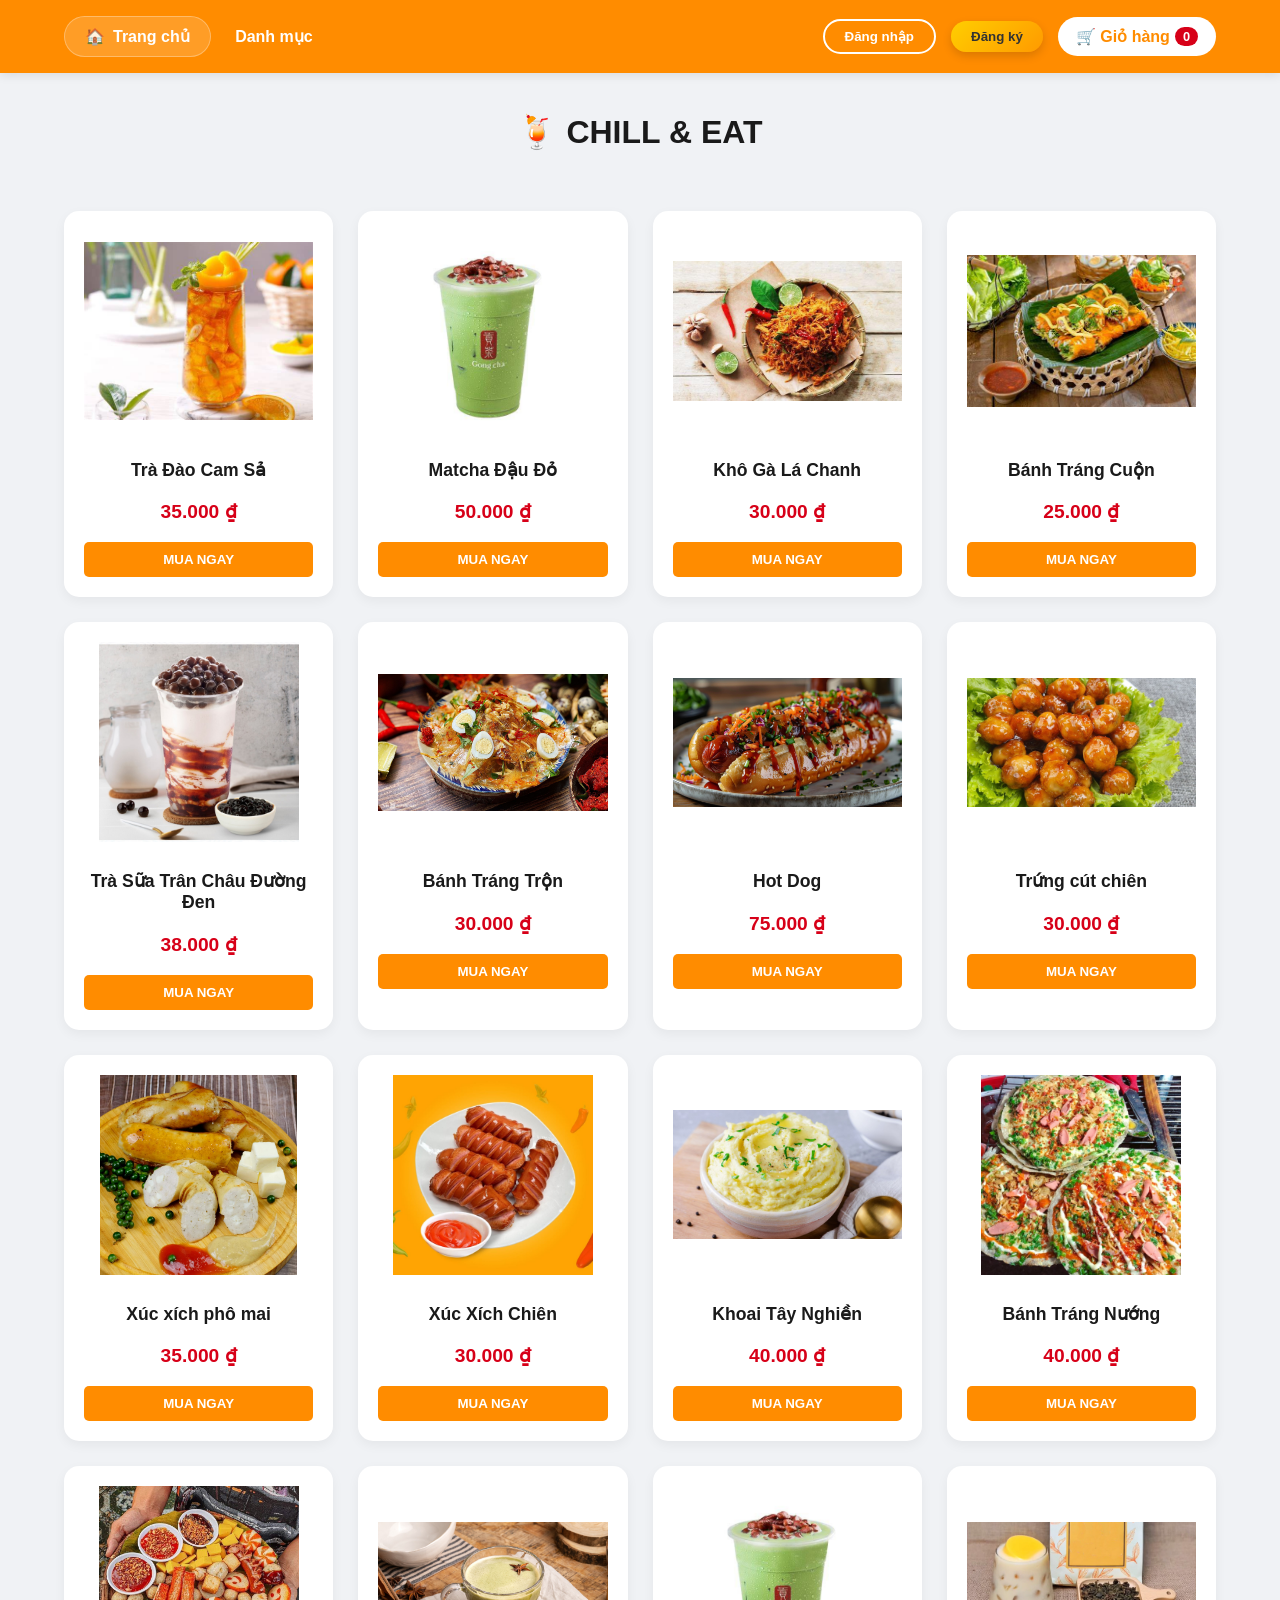
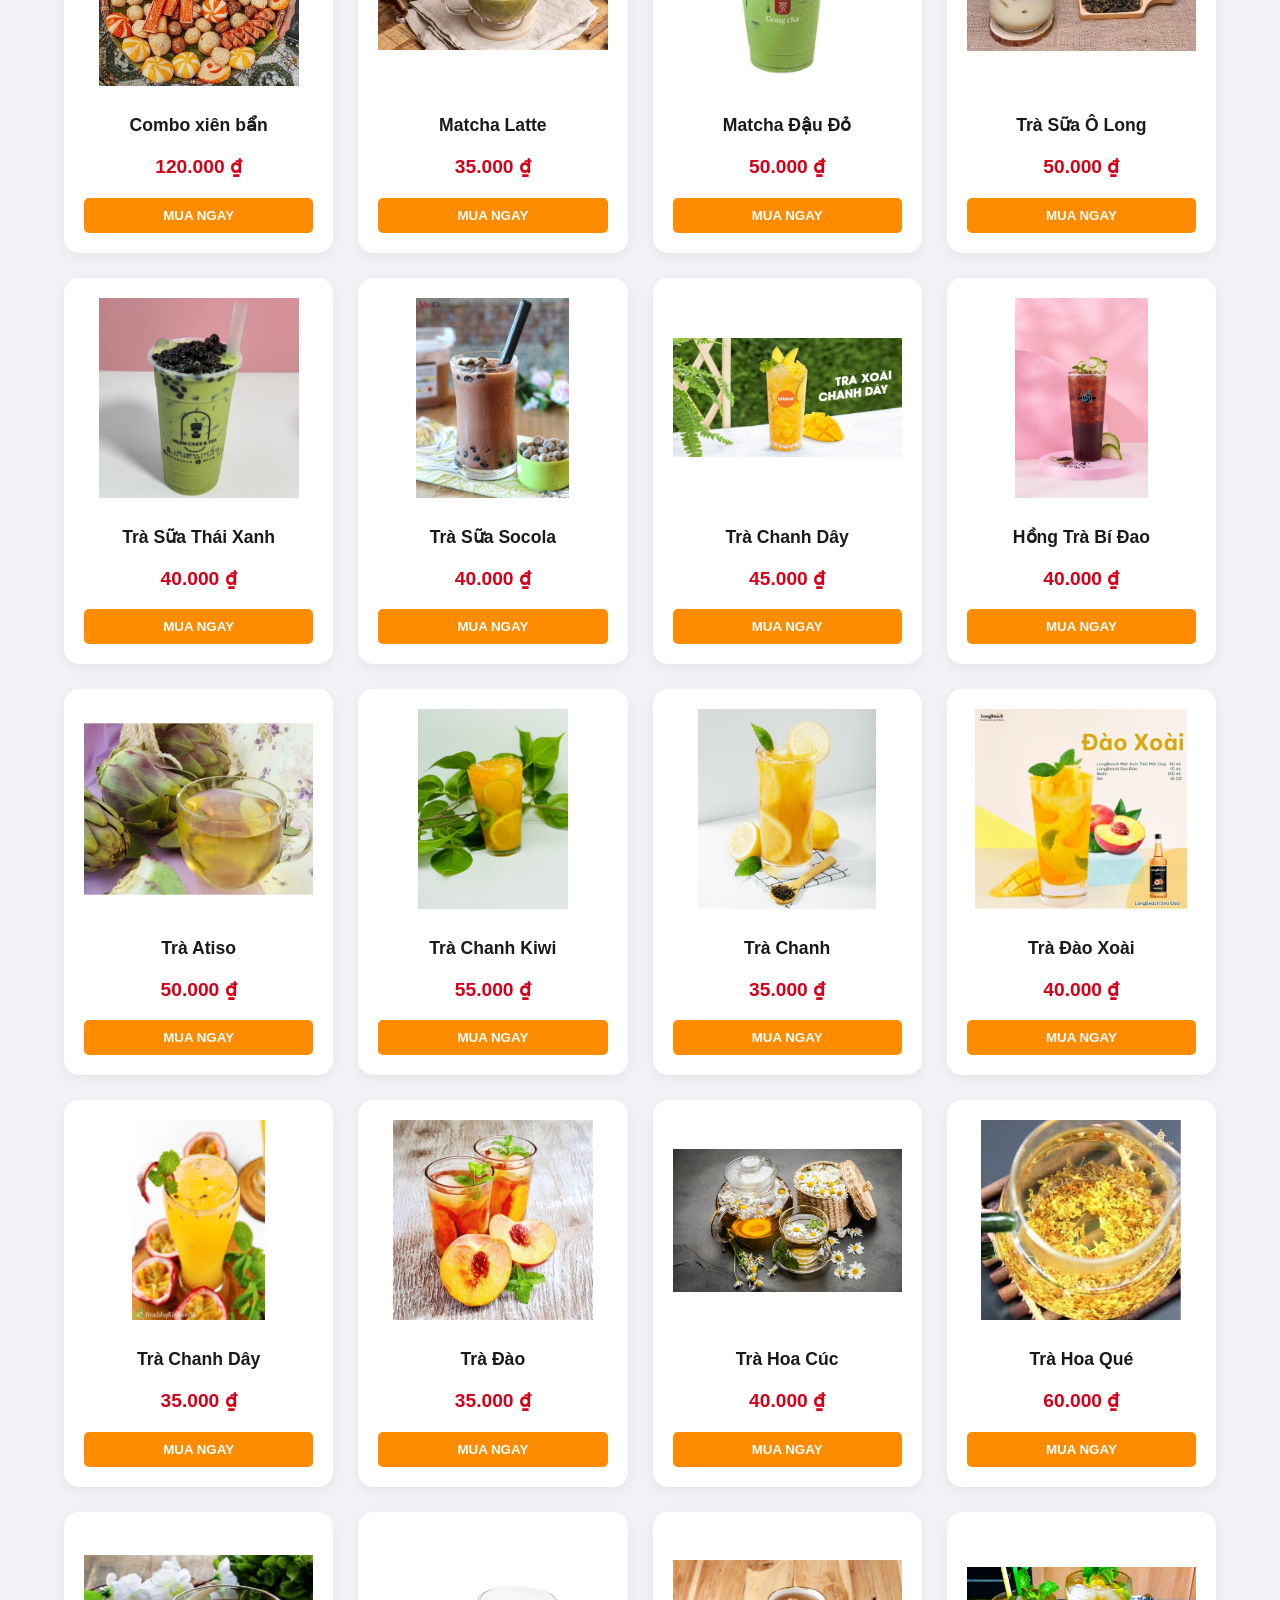
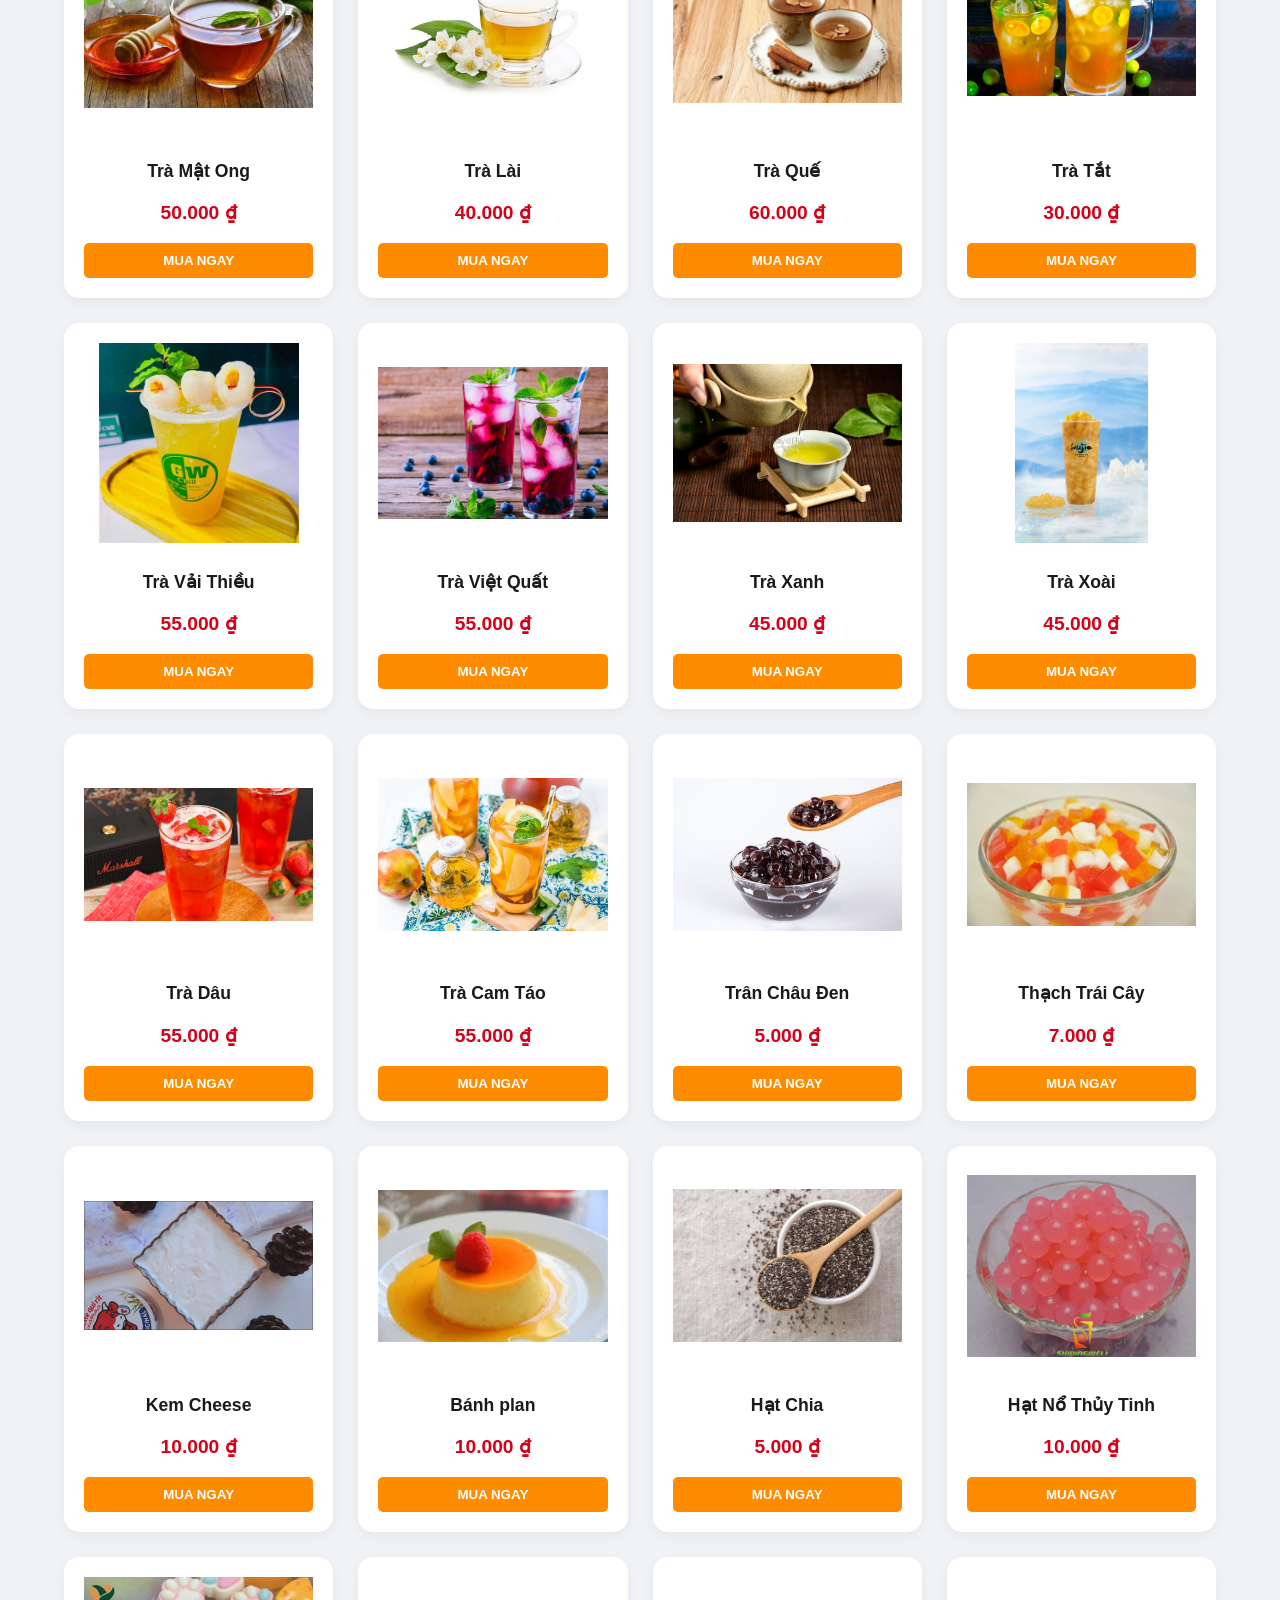
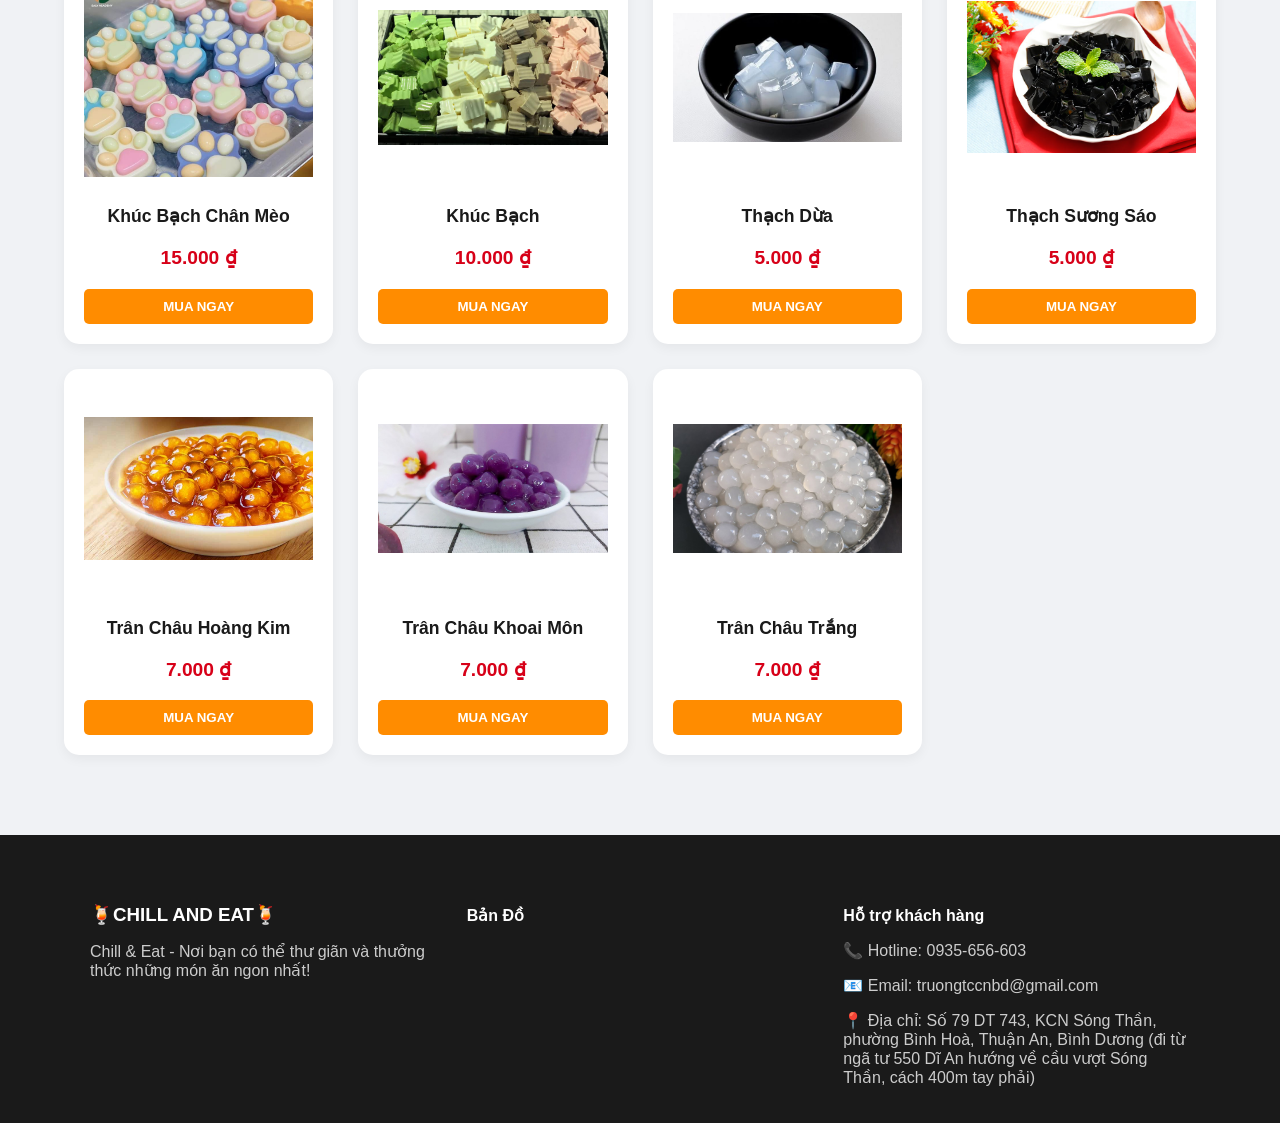
==== index.html @ e16ed82a "Add files via upload" ====
<!DOCTYPE html>
<!-- Khai báo đây là tài liệu HTML5 -->

<html lang="vi">
<!-- Thẻ gốc của trang web, lang="vi" cho biết ngôn ngữ là tiếng Việt -->

<head>
    <meta charset="UTF-8">
    <!-- Hỗ trợ tiếng Việt có dấu -->

    <meta name="viewport" content="width=device-width, initial-scale=1.0">
    <!-- Giúp web hiển thị chuẩn trên điện thoại, tablet -->

    <title>Chill & Eat</title>
    <!-- Tiêu đề hiển thị trên tab trình duyệt -->

    <link rel="stylesheet" href="style.css">
    <!-- Liên kết file CSS để tạo giao diện -->
     
</head>

<body>
<!-- Phần hiển thị nội dung trang -->

 <div class="nav-container">
 <!-- Khung chứa toàn bộ thanh điều hướng -->

    <div class="nav-left">
    <!-- Phần bên trái của thanh nav -->

    <a href="welcome.html" class="btn-home">🏠 <span>Trang chủ</span></a>
    <!-- Nút quay về trang chủ -->

    <div class="dropdown">
    <!-- Khối dropdown (menu thả xuống) -->

        <a class="dropbtn">Danh mục <i class="fas fa-caret-down"></i></a>
        <!-- Nút bấm dropdown -->

        <div class="dropdown-content">
        <!-- Nội dung xổ xuống -->

            <a href="index.html">Tất cả</a>
            <!-- Hiển thị tất cả sản phẩm -->

            <a href="index.html?brand=Trà">Trà</a>
            <!-- Lọc sản phẩm Trà -->

            <a href="index.html?brand=Trà sữa">Trà sữa</a>
            <!-- Lọc Trà sữa -->

            <a href="index.html?brand=Ăn vặt">Ăn vặt</a>
            <!-- Lọc OPPO -->

            <a href="index.html?brand=topping">topping</a>
            <!-- Lọc Xiaomi -->
        </div>
    </div>
</div>

    <div class="nav-right" id="auth-buttons">
    <!-- Phần bên phải nav: đăng nhập, đăng ký, giỏ hàng -->

        <button class="btn-auth login" onclick="openAuth('login')">
            Đăng nhập
        </button>
        <!-- Nút mở form đăng nhập -->

        <button class="btn-auth register" onclick="openAuth('register')">
            Đăng ký
        </button>
        <!-- Nút mở form đăng ký -->
        
        <a href="cart.html" class="btn-nav btn-cart">
            🛒 Giỏ hàng <span id="cart-count">0</span>
        </a>
        <!-- Link tới trang giỏ hàng + số lượng sản phẩm -->
    </div>
</div>

<div id="auth-modal" class="modal" style="display:none;">
<!-- Popup đăng nhập / đăng ký (ẩn ban đầu) -->

    <div class="modal-content">
    <!-- Nội dung của popup -->

        <span class="close"
        onclick="document.getElementById('auth-modal').style.display='none'">
        &times;
        </span>
        <!-- Nút đóng popup -->

        <div id="login-form">
        <!-- Form đăng nhập -->

            <h2>Đăng nhập</h2>
            <!-- Tiêu đề -->

            <input type="email" id="login-email" placeholder="Email" autocomplete="off">
            <!-- Ô nhập email -->

            <input type="password" id="login-pass" placeholder="Mật khẩu" autocomplete="new-password">
            <!-- Ô nhập mật khẩu -->

            <button onclick="handleLogin()" class="btn-primary w-100">
                ĐĂNG NHẬP
            </button>
            <!-- Nút xử lý đăng nhập -->
        </div>

        <div id="register-form" style="display:none;">
        <!-- Form đăng ký (ẩn mặc định) -->

            <h2>Đăng ký</h2>

            <input type="text" id="reg-name" placeholder="Họ tên" autocomplete="off">
            <!-- Ô nhập họ tên -->

            <input type="email" id="reg-email" placeholder="Email" autocomplete="off">
            <!-- Ô nhập email -->

            <input type="password" id="reg-pass" placeholder="Mật khẩu" autocomplete="new-password">
            <!-- Ô nhập mật khẩu -->

            <button onclick="handleRegister()" class="btn-primary w-100">
                ĐĂNG KÝ
            </button>
            <!-- Nút xử lý đăng ký -->
        </div>
    </div>
</div>

<h1>🍹 Chill & Eat</h1>
<!-- Tiêu đề chính của trang -->

<div class="flower-container" id="cacLoaiHoa"></div>
<!-- Nơi JS render danh sách sản phẩm điện thoại -->

<script src="data.js"></script>
<!-- File dữ liệu sản phẩm -->

<script src="render.js"></script>
<!-- File hiển thị sản phẩm ra HTML -->

<script src="cart.js"></script>
<!-- File xử lý giỏ hàng -->

<script src="main.js"></script>
<!-- File xử lý logic chính (đăng nhập, lọc, v.v.) -->

<footer class="footer">
<!-- Phần chân trang -->

    <div class="footer-container">
    <!-- Khung footer -->

        <div class="footer-section">
            <h3>🍹CHILL AND EAT🍹</h3>
            <p>Chill & Eat - Nơi bạn có thể thư giãn và thưởng thức những món ăn ngon nhất!</p>
            <!-- Giới thiệu cửa hàng -->
        </div>

        <div class="footer-section">
            <h4>Bản Đồ</h4>
            <!-- Tiêu đề bản đồ -->

            <iframe src="https://www.google.com/maps/embed?pb=!1m18!1m12!1m3!1d3917.831332635167!2d106.73750307481988!3d10.900419889255978!2m3!1f0!2f0!3f0!3m2!1i1024!2i768!4f13.1!3m3!1m2!1s0x3174d83c1116183d%3A0xfa754495eeb43247!2zVHLGsOG7nW5nIFRydW5nIEPhuqVwIEPDtG5nIE5naGnhu4dwIELDrG5oIETGsMahbmc!5e0!3m2!1svi!2s!4v1769156833576!5m2!1svi!2s" width="600" height="450" style="border:0;" allowfullscreen="" loading="lazy" referrerpolicy="no-referrer-when-downgrade">
            </iframe>
            <!-- Nhúng Google Maps -->
        </div>

        <div class="footer-section">
            <h4>Hỗ trợ khách hàng</h4>
            <!-- Thông tin liên hệ -->

            <p>📞 Hotline: 0935-656-603</p>
            <p>📧 Email: truongtccnbd@gmail.com</p>
            <p>📍 Địa chỉ: Số 79 DT 743, KCN Sóng Thần, phường Bình Hoà, Thuận An, Bình Dương (đi từ ngã tư 550 Dĩ An hướng về cầu vượt Sóng Thần, cách 400m tay phải)</p>
        </div>
    </div>
</footer>

</body>
</html>
---- style.css ----
/* --- 1. CẤU HÌNH CHUNG --- */
/* :root dùng để khai báo biến CSS toàn cục (CSS Variables) */
:root {
    --primary-color: #ff8c00;      /* Màu chính (xanh dương) dùng cho header, nút */
    --secondary-color: #ff9a00;    /* Màu phụ (cam) dùng cho hiệu ứng, gradient */
    --danger-color: #d70018;       /* Màu cảnh báo / giá tiền (đỏ) */
    --dark-bg: #1a1a1a;            /* Màu nền tối */
    --light-bg: #f0f2f5;           /* Màu nền sáng cho toàn trang */
    --text-color: #1a1a1a;         /* Màu chữ mặc định */
}

/* Áp dụng chung cho thẻ body và html */
body, html {
    margin: 0;                     /* Xóa margin mặc định của trình duyệt */
    padding: 0;                    /* Xóa padding mặc định */
    font-family: 'Segoe UI', Tahoma, Geneva, Verdana, sans-serif; /* Font chữ */
    background-color: var(--light-bg); /* Nền trang lấy từ biến */
    color: var(--text-color);      /* Màu chữ lấy từ biến */
    overflow-x: hidden;            /* Ẩn thanh cuộn ngang */
}

/* --- 2. THANH ĐIỀU HƯỚNG (HEADER) --- */
.nav-container {
    background-color: var(--primary-color); /* Nền header */
    padding: 12px 5%;              /* Trên-dưới 12px, trái-phải 5% */
    display: flex;                 /* Dùng Flexbox */
    justify-content: space-between;/* Đẩy trái - phải */
    align-items: center;           /* Căn giữa theo chiều dọc */
    position: sticky;              /* Header dính khi cuộn */
    top: 0;                        /* Dính từ mép trên */
    z-index: 1000;                 /* Nổi lên trên các phần khác */
    box-shadow: 0 2px 10px rgba(0,0,0,0.1); /* Đổ bóng */
}

/* Link bên trái của navbar */
.nav-left .btn-nav {
    color: white;                  /* Màu chữ trắng */
    text-decoration: none;         /* Bỏ gạch chân */
    font-weight: bold;             /* Chữ đậm */
    font-size: 1.1rem;             /* Kích thước chữ */
}

/* Khối bên phải navbar */
.nav-right {
    display: flex;                 /* Sắp xếp theo hàng ngang */
    align-items: center;           /* Căn giữa theo trục dọc */
    gap: 15px;                     /* Khoảng cách giữa các phần tử */
    flex-wrap: nowrap;             /* Không cho các phần tử xuống dòng */
}

/* --- 3. NÚT BẤM (BUTTONS) --- */
.btn-auth {
    padding: 8px 20px;             /* Khoảng cách trong nút */
    border-radius: 25px;           /* Bo tròn nút */
    font-weight: bold;             /* Chữ đậm */
    cursor: pointer;               /* Biến chuột thành hình tay */
    transition: all 0.3s ease;     /* Hiệu ứng mượt khi hover */
    white-space: nowrap;           /* Không cho chữ xuống dòng */
}

/* Nút Đăng nhập - Viền trắng */
.btn-auth.login {
    background: transparent;       /* Nền trong suốt */
    color: white;                  /* Chữ trắng */
    border: 2px solid white;       /* Viền trắng */
}

/* Hiệu ứng hover nút đăng nhập */
.btn-auth.login:hover {
    background: white;             /* Nền trắng */
    color: var(--primary-color);   /* Chữ xanh */
}

/* Nút Đăng ký - Màu Gradient nổi bật */
.btn-auth.register {
    background: linear-gradient(135deg, #ffce00 0%, var(--secondary-color) 100%);
                                     /* Gradient vàng → cam */
    color: #333;                   /* Màu chữ tối */
    border: none;                  /* Không viền */
    box-shadow: 0 4px 10px rgba(0,0,0,0.15); /* Đổ bóng */
}

/* Hover nút đăng ký */
.btn-auth.register:hover {
    transform: translateY(-2px);   /* Nhích nút lên 2px */
    box-shadow: 0 6px 15px rgba(255, 154, 0, 0.4); /* Bóng đậm hơn */
}

/* Nút Giỏ hàng */
.btn-cart {
    background: white;             /* Nền trắng */
    color: var(--primary-color);   /* Chữ xanh */
    padding: 10px 18px;            /* Kích thước nút */
    border-radius: 25px;           /* Bo tròn */
    text-decoration: none;         /* Bỏ gạch chân */
    font-weight: bold;             /* Chữ đậm */
    display: flex;                 /* Flex để icon + số */
    align-items: center;           /* Căn giữa theo chiều dọc */
    gap: 5px;                      /* Khoảng cách icon - số */
    white-space: nowrap;           /* Không xuống dòng */
}

/* Số lượng sản phẩm trong giỏ */
#cart-count {
    background: var(--danger-color); /* Nền đỏ */
    color: white;                  /* Chữ trắng */
    padding: 2px 8px;              /* Khoảng cách trong */
    border-radius: 10px;           /* Bo tròn */
    font-size: 0.8rem;             /* Cỡ chữ nhỏ */
}

/* --- 4. TRANG DANH SÁCH SẢN PHẨM (INDEX) --- */
h1 {
    text-align: center;            /* Căn giữa chữ */
    margin: 40px 0;                /* Trên dưới 40px */
    text-transform: uppercase;     /* Viết hoa toàn bộ */
    color: var(--dark-bg);         /* Màu chữ đậm */
}

/* Khung chứa danh sách sản phẩm */
.flower-container {
    display: grid;                 /* Dùng CSS Grid */
    grid-template-columns: repeat(auto-fill, minmax(250px, 1fr));
                                     /* Tự chia cột theo kích thước */
    gap: 25px;                     /* Khoảng cách giữa các card */
    padding: 20px 5%;              /* Padding */
    max-width: 1200px;             /* Giới hạn chiều rộng */
    margin: 0 auto;                /* Căn giữa */
}

/* Thẻ sản phẩm */
.flower-card {
    background: white;             /* Nền trắng */
    padding: 20px;                 /* Khoảng cách trong */
    border-radius: 15px;           /* Bo góc */
    box-shadow: 0 4px 12px rgba(0,0,0,0.05); /* Đổ bóng nhẹ */
    text-align: center;            /* Căn giữa nội dung */
    transition: 0.3s;              /* Hiệu ứng hover */
}

/* Hover thẻ sản phẩm */
.flower-card:hover {
    transform: translateY(-10px);  /* Nâng card lên */
    box-shadow: 0 10px 25px rgba(0,123,255,0.2); /* Bóng xanh */
}

/* Ảnh sản phẩm */
.flower-card img {
    width: 100%;                   /* Chiều rộng full */
    height: 200px;                 /* Chiều cao cố định */
    object-fit: contain;           /* Giữ nguyên tỉ lệ ảnh */
    margin-bottom: 15px;           /* Cách dưới */
}

/* Tên sản phẩm */
.flower-card h3 {
    font-size: 1.1rem;             /* Cỡ chữ */
    margin: 10px 0;                /* Khoảng cách */
}

/* Giá sản phẩm */
.flower-card p {
    color: var(--danger-color);    /* Màu đỏ */
    font-weight: bold;             /* Chữ đậm */
    font-size: 1.2rem;             /* Chữ lớn */
}

/* Ô nhập số lượng */
.flower-card input[type="number"] {
    width: 60px;                   /* Chiều rộng */
    padding: 5px;                  /* Khoảng cách trong */
    margin-bottom: 10px;           /* Cách dưới */
    text-align: center;            /* Căn giữa số */
}

/* Nút thêm vào giỏ */
.flower-card button {
    background: var(--primary-color); /* Nền xanh */
    color: white;                  /* Chữ trắng */
    border: none;                  /* Không viền */
    padding: 10px 20px;            /* Kích thước nút */
    border-radius: 5px;            /* Bo góc */
    width: 100%;                   /* Full chiều ngang */
    cursor: pointer;               /* Hình tay khi hover */
    font-weight: bold;             /* Chữ đậm */
}


/* --- 5. HỆ THỐNG MODAL (ĐĂNG NHẬP/ĐĂNG KÝ) --- */
/* .modal là lớp phủ nền đen khi mở form đăng nhập / đăng ký */
.modal {
    display: none;                 /* Mặc định ẩn modal */
    position: fixed;               /* Cố định trên màn hình */
    z-index: 9999;                 /* Luôn nổi trên cùng */
    left: 0;                       /* Sát mép trái */
    top: 0;                        /* Sát mép trên */
    width: 100%;                   /* Rộng toàn màn hình */
    height: 100%;                  /* Cao toàn màn hình */
    background: rgba(0,0,0,0.7);   /* Nền đen mờ */
    justify-content: center;       /* Căn giữa ngang (Flexbox) */
    align-items: center;           /* Căn giữa dọc (Flexbox) */
}

/* Khung nội dung modal */
.modal-content {
    background: white;             /* Nền trắng */
    padding: 30px;                 /* Khoảng cách trong */
    border-radius: 15px;           /* Bo góc mềm */
    width: 90%;                    /* Chiếm 90% màn hình nhỏ */
    max-width: 400px;              /* Giới hạn chiều rộng tối đa */
    position: relative;            /* Làm mốc cho nút đóng */
    box-shadow: 0 5px 30px rgba(0,0,0,0.3); /* Đổ bóng nổi */
}

/* Nút đóng (dấu X) */
.close {
    position: absolute;            /* Định vị tuyệt đối */
    top: 15px;                     /* Cách trên 15px */
    right: 20px;                   /* Cách phải 20px */
    font-size: 24px;               /* Kích thước dấu X */
    cursor: pointer;               /* Biến chuột thành hình tay */
    color: #666;                   /* Màu xám */
}

/* Tiêu đề trong modal */
.modal-content h2 {
    color: var(--primary-color);   /* Màu xanh chủ đạo */
    margin-bottom: 20px;           /* Cách phần dưới */
}

/* Các ô nhập liệu text, email, password */
input[type="text"],
input[type="email"],
input[type="password"] {
    width: 100%;                   /* Rộng hết khung */
    padding: 12px;                 /* Khoảng cách trong */
    margin: 10px 0;                /* Cách trên dưới */
    border: 1px solid #ddd;        /* Viền xám nhạt */
    border-radius: 8px;            /* Bo góc */
    box-sizing: border-box;        /* Không làm tăng kích thước tổng */
}

/* Nút chính trong modal (Đăng nhập / Đăng ký) */
.btn-primary.w-100 {
    background: var(--primary-color); /* Nền xanh */
    color: white;                  /* Chữ trắng */
    border: none;                  /* Không viền */
    padding: 12px;                 /* Kích thước nút */
    border-radius: 8px;            /* Bo góc */
    width: 100%;                   /* Chiếm toàn chiều ngang */
    font-weight: bold;             /* Chữ đậm */
    cursor: pointer;               /* Chuột hình tay */
    margin-top: 10px;              /* Cách phía trên */
}

/* --- 6. CHÂN TRANG (FOOTER) --- */
/* Toàn bộ khu vực footer */
.footer {
    background-color: var(--dark-bg); /* Nền tối */
    color: #ccc;                    /* Màu chữ xám nhạt */
    padding: 50px 0 20px;           /* Trên 50px, dưới 20px */
    margin-top: 60px;               /* Cách phần trên */
}

/* Khung chứa nội dung footer */
.footer-container {
    max-width: 1100px;              /* Giới hạn chiều rộng */
    margin: 0 auto;                /* Căn giữa */
    display: flex;                 /* Flexbox */
    justify-content: space-between;/* Dàn đều các cột */
    flex-wrap: wrap;               /* Cho xuống dòng khi hẹp */
    padding: 0 20px;               /* Padding hai bên */
    gap: 30px;                     /* Khoảng cách giữa các cột */
}

/* Mỗi cột trong footer */
.footer-section {
    flex: 1;                       /* Chia đều độ rộng */
    min-width: 250px;              /* Rộng tối thiểu */
}

/* Tiêu đề trong footer */
.footer-section h3,
.footer-section h4 {
    color: white;                  /* Chữ trắng */
    margin-bottom: 15px;           /* Cách dưới */
}

/* Danh sách trong footer */
.footer-section ul {
    list-style: none;              /* Bỏ dấu chấm đầu dòng */
    padding: 0;                    /* Bỏ padding mặc định */
}

/* Mỗi dòng trong danh sách */
.footer-section ul li {
    margin-bottom: 8px;            /* Cách dòng */
}

/* Link trong footer */
.footer-section a {
    color: #999;                   /* Màu xám */
    text-decoration: none;         /* Bỏ gạch chân */
}

/* Hover link footer */
.footer-section a:hover {
    color: var(--primary-color);   /* Đổi sang màu xanh */
}

/* Phần bản quyền cuối footer */
.footer-bottom {
    text-align: center;            /* Căn giữa chữ */
    padding-top: 30px;             /* Cách trên */
    margin-top: 30px;              /* Cách phần trên */
    border-top: 1px solid #333;    /* Đường kẻ trên */
    font-size: 0.9rem;             /* Chữ nhỏ */
}

/* Nút Trang chủ mới */
.btn-home {
    display: inline-flex;          /* Flex nội tuyến */
    align-items: center;           /* Căn giữa icon + chữ */
    gap: 8px;                      /* Khoảng cách icon - chữ */
    padding: 10px 20px;            /* Kích thước nút */
    background: rgba(255, 255, 255, 0.15); /* Nền trắng mờ */
    color: white;                  /* Chữ trắng */
    text-decoration: none;         /* Bỏ gạch chân */
    font-weight: bold;             /* Chữ đậm */
    border-radius: 25px;           /* Bo tròn */
    border: 1px solid rgba(255, 255, 255, 0.3); /* Viền mờ */
    transition: all 0.3s ease;     /* Hiệu ứng hover mượt */
    white-space: nowrap;           /* Không xuống dòng */
}


/* Hiệu ứng khi di chuột vào nút Trang chủ */
.btn-home:hover {
    background: white;             /* Đổi nền nút thành màu trắng khi hover */
    color: #007bff;                /* Đổi màu chữ thành xanh chủ đạo */
    transform: translateY(-2px);   /* Nút nhích lên trên 2px tạo cảm giác nổi */
    box-shadow: 0 4px 12px rgba(0, 0, 0, 0.15); /* Đổ bóng nhẹ khi hover */
}

/* Đảm bảo icon và chữ căn giữa đẹp mắt */
.btn-home span {
    font-size: 1rem;               /* Kích thước chữ/icon bên trong nút */
}

/* Điều chỉnh lại nav-container để khoảng cách đều hơn */
.nav-container {
    padding: 12px 5%;              /* Khoảng cách trên-dưới và trái-phải */
    display: flex;                 /* Sắp xếp các phần tử theo Flexbox */
    justify-content: space-between;/* Đẩy đều trái - phải */
    align-items: center;           /* Căn giữa theo chiều dọc */
}

/* Bản đồ (iframe) trong footer */
.footer-section iframe {
    width: 100%;                   /* Rộng hết cột footer */
    height: 150px;                 /* Chiều cao bản đồ */
    border-radius: 8px;            /* Bo tròn góc iframe */
    transition: 0.3s;              /* Hiệu ứng mượt khi thay đổi */
}

/* ================= DROPDOWN MENU ================= */

/* Container cha của dropdown */
.dropdown {
    position: relative;            /* Làm mốc cho menu con */
    display: inline-block;         /* Hiển thị dạng inline nhưng có box */
}

/* Nút chính của dropdown */
.dropbtn {
    color: white;                  /* Màu chữ trắng */
    padding: 15px 20px;            /* Vùng bấm lớn, dễ click */
    text-decoration: none;         /* Bỏ gạch chân */
    font-weight: bold;             /* Chữ đậm */
    display: block;                /* Chiếm toàn chiều ngang */
    cursor: pointer;               /* Chuột hình tay */
}

/* Nội dung menu dropdown */
.dropdown-content {
    display: none;                 /* Mặc định ẩn menu */
    position: absolute;            /* Định vị theo dropdown cha */
    background-color: white;       /* Nền trắng */
    min-width: 180px;              /* Độ rộng tối thiểu */
    box-shadow: 0px 8px 16px rgba(0,0,0,0.2); /* Đổ bóng */
    z-index: 1001;                 /* Nổi trên các thành phần khác */
    border-radius: 4px;            /* Bo góc menu */
    top: 100%;                     /* Nằm ngay dưới nút cha */
    left: 0;                       /* Căn trái */
}

/* MẸO: Tạo lớp đệm ảo che lấp khoảng trống giữa nút và menu */
.dropdown-content::before {
    content: "";                   /* Tạo phần tử giả */
    position: absolute;            /* Định vị tuyệt đối */
    top: -20px;                    /* Đẩy lên trên menu */
    left: 0;                       /* Căn trái */
    width: 100%;                   /* Rộng bằng menu */
    height: 25px;                  /* Chiều cao vùng đệm */
    background: transparent;       /* Trong suốt (chỉ để bắt hover) */
}

/* Hiện menu khi rê chuột vào dropdown */
.dropdown:hover .dropdown-content {
    display: block;                /* Hiển thị menu */
}

/* Các mục link bên trong dropdown */
.dropdown-content a {
    color: #333 !important;        /* Màu chữ tối (ghi đè CSS khác nếu có) */
    padding: 12px 16px;            /* Khoảng cách trong mỗi mục */
    text-decoration: none;         /* Bỏ gạch chân */
    display: block;                /* Mỗi link chiếm 1 dòng */
    border-bottom: 1px solid #eee; /* Đường kẻ phân cách */
}

/* Hiệu ứng hover từng mục menu */
.dropdown-content a:hover {
    background-color: #f1f1f1;     /* Nền xám nhạt */
    color: #007bff !important;     /* Chữ xanh khi hover */
}
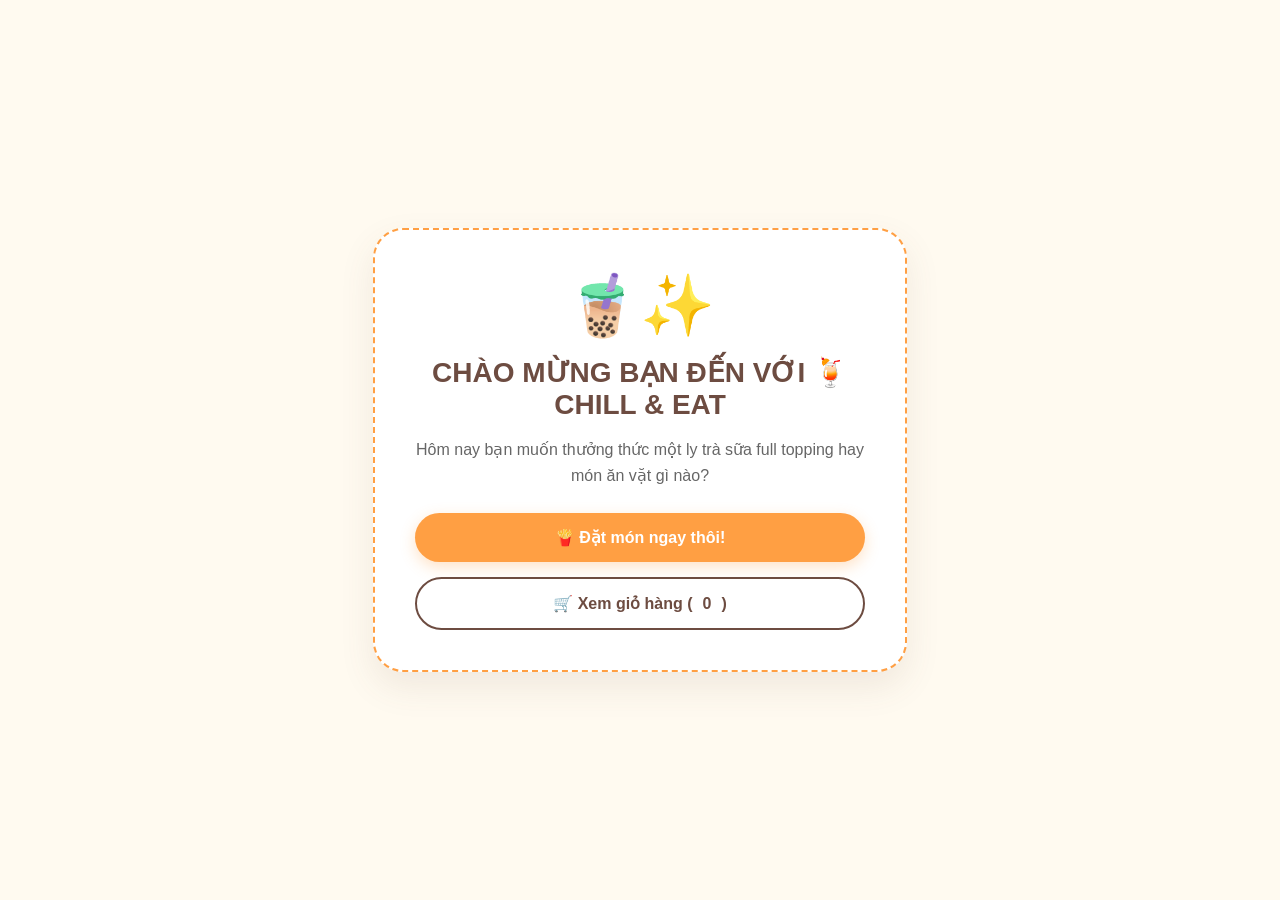
==== commit c8b234e3: "Add files via upload" ====
--- a/index.html
+++ b/index.html
@@ -19,7 +19,13 @@
     <!-- Liên kết file CSS để tạo giao diện -->
      
 </head>
-
+<script>
+    // Kiểm tra xem người dùng đã đi qua trang Welcome chưa bằng SessionStorage
+    if (!sessionStorage.getItem('visitedWelcome')) {
+        // Nếu chưa, chuyển hướng ngay sang trang welcome.html
+        window.location.href = "welcome.html";
+    }
+</script>
 <body>
 <!-- Phần hiển thị nội dung trang -->
 
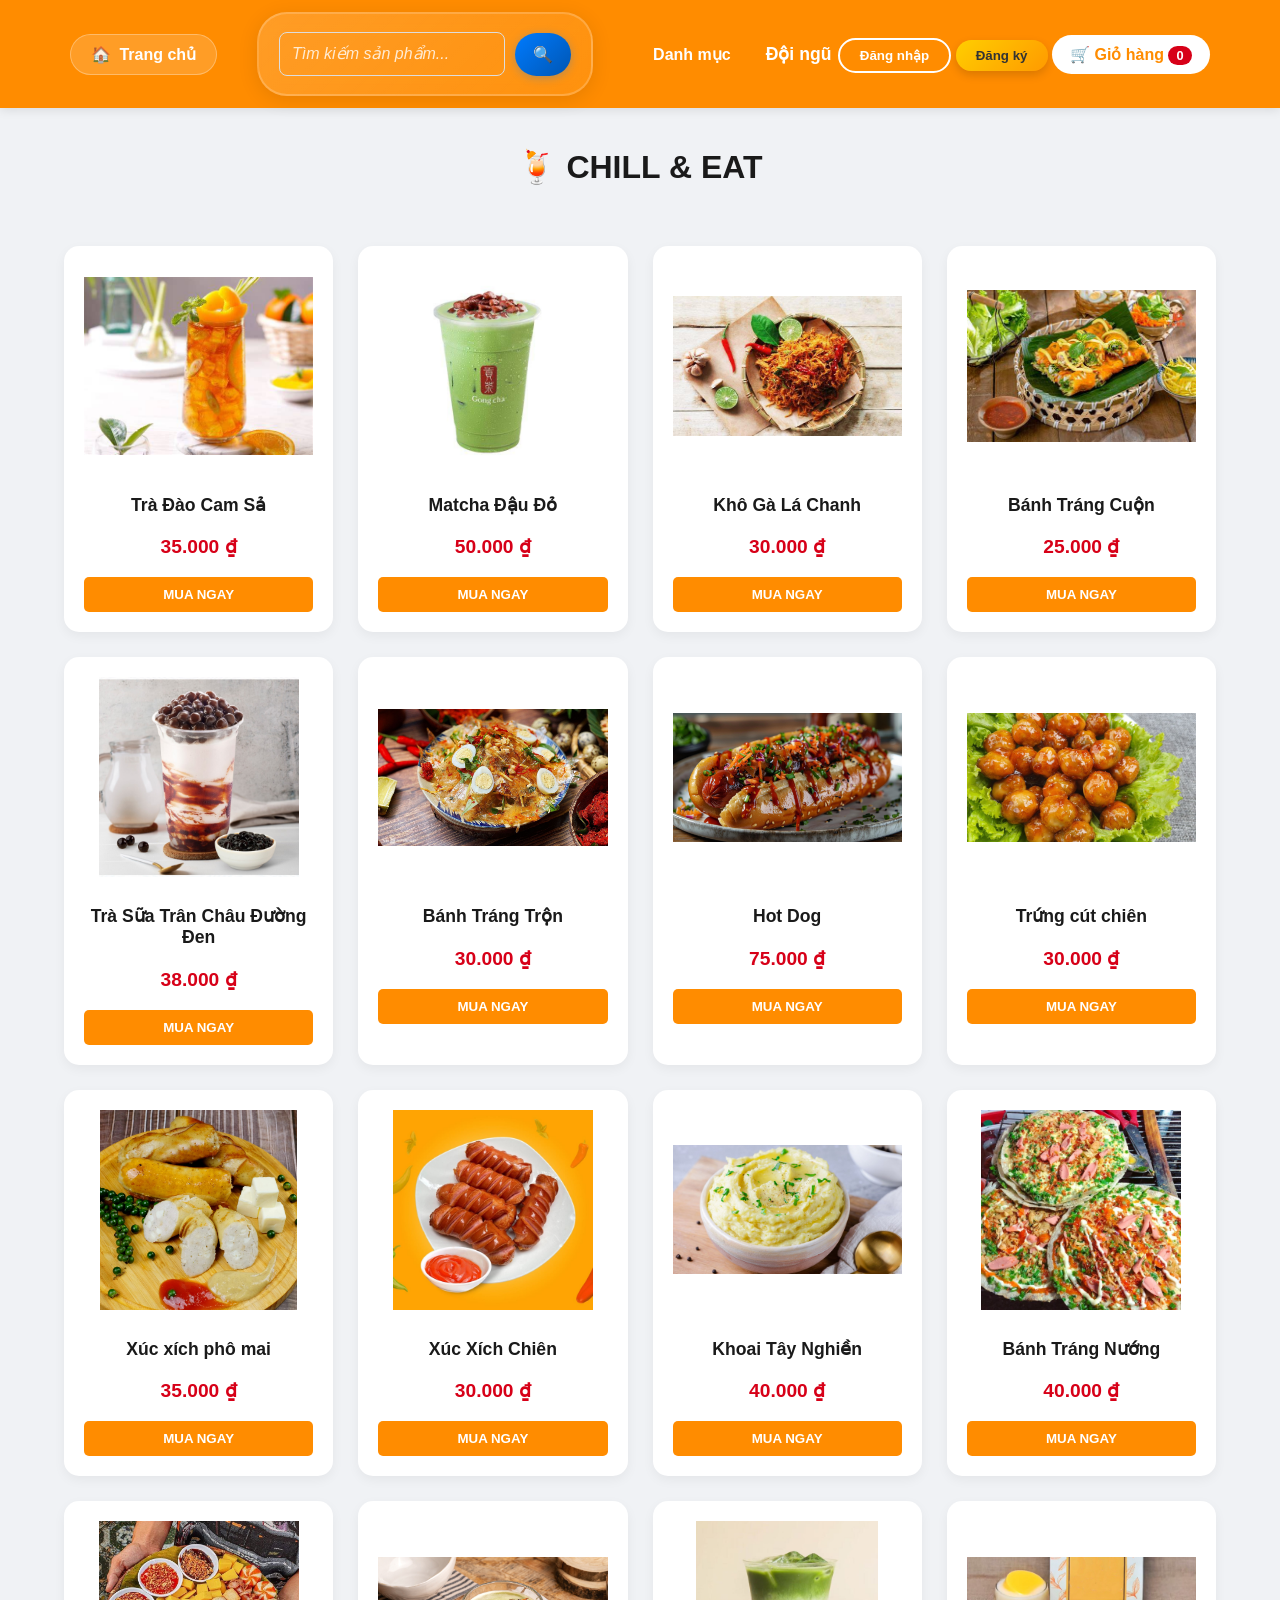
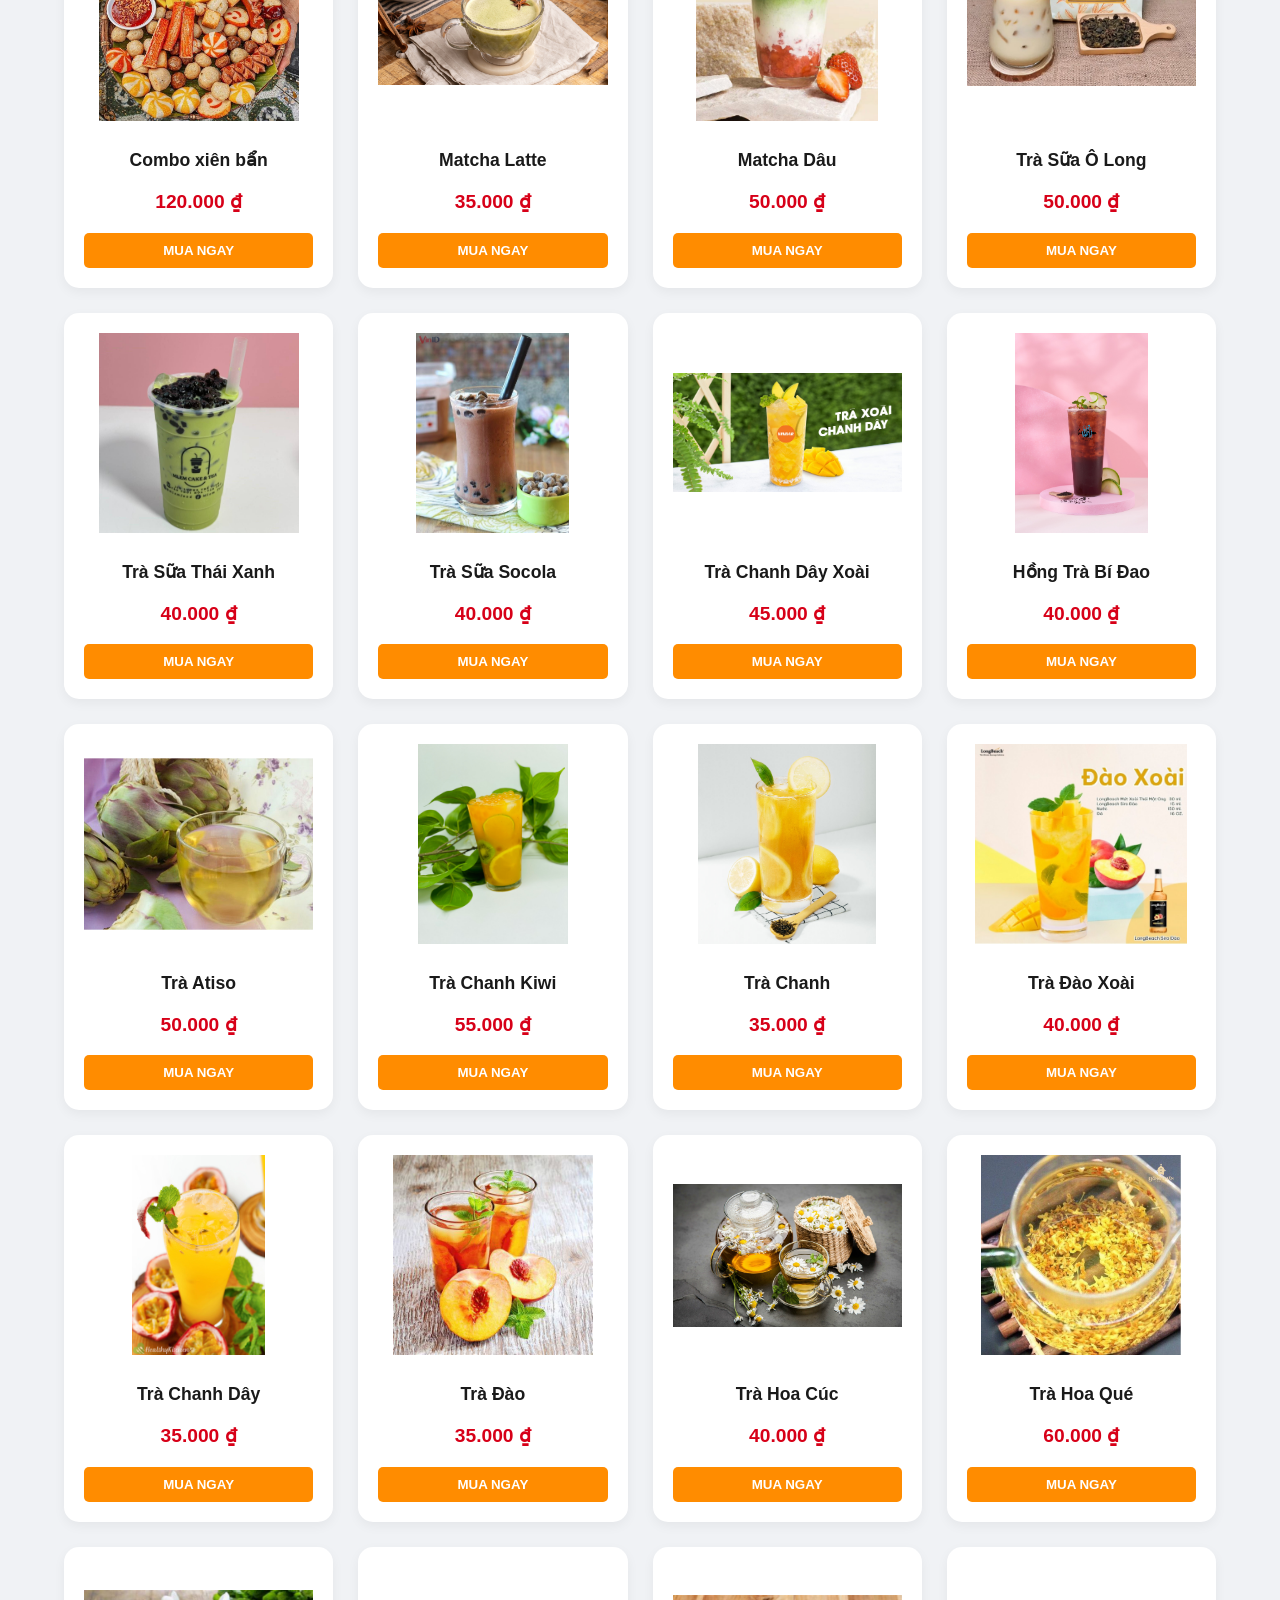
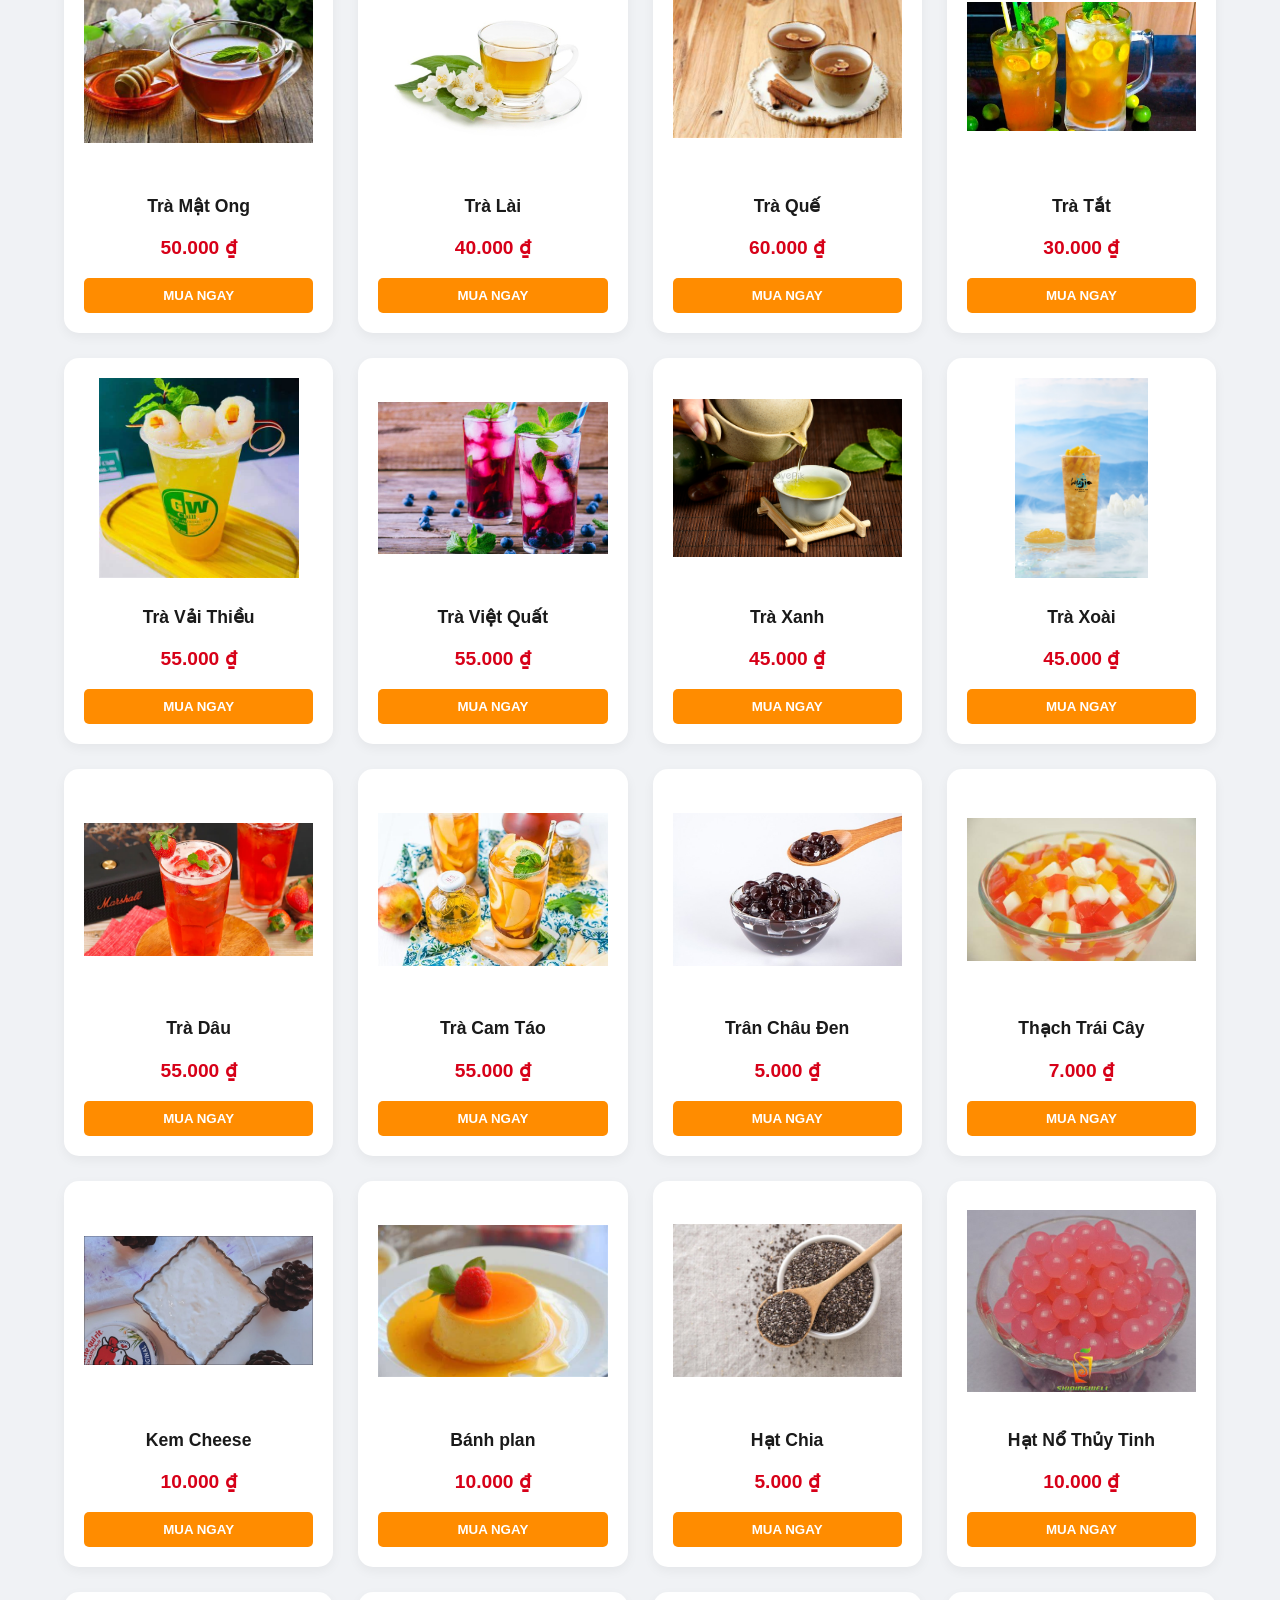
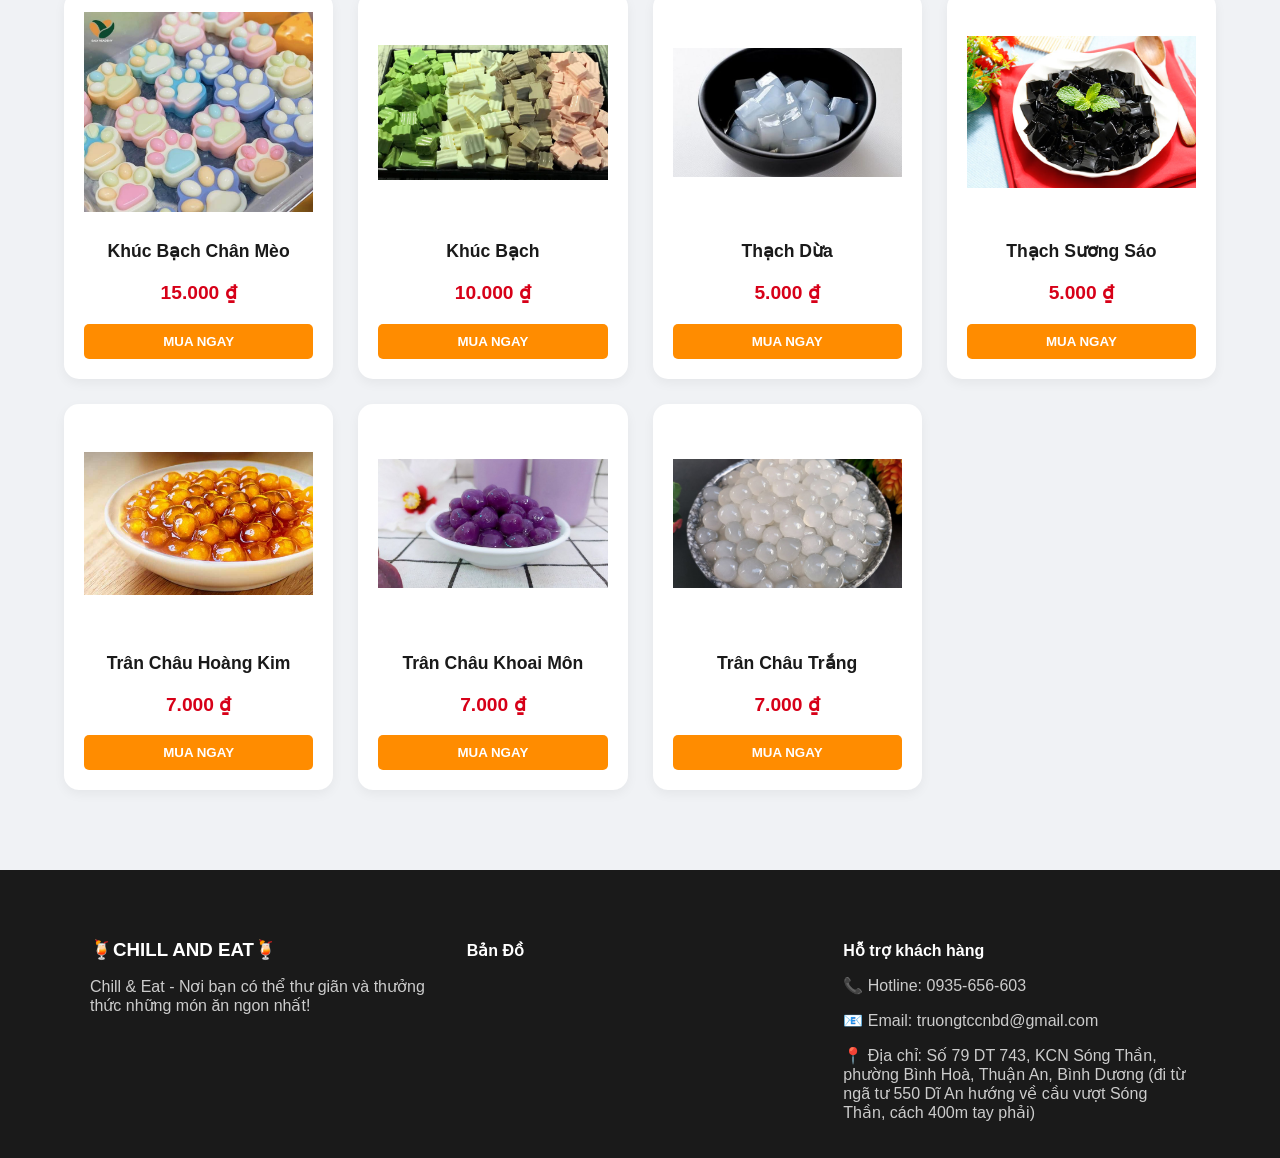
==== commit 350bc95b: "Add files via upload" ====
--- a/index.html
+++ b/index.html
@@ -17,18 +17,13 @@
 
     <link rel="stylesheet" href="style.css">
     <!-- Liên kết file CSS để tạo giao diện -->
-     
 </head>
-<script>
-    // Kiểm tra xem người dùng đã đi qua trang Welcome chưa bằng SessionStorage
-    if (!sessionStorage.getItem('visitedWelcome')) {
-        // Nếu chưa, chuyển hướng ngay sang trang welcome.html
-        window.location.href = "welcome.html";
-    }
-</script>
+
 <body>
 <!-- Phần hiển thị nội dung trang -->
 
+
+
  <div class="nav-container">
  <!-- Khung chứa toàn bộ thanh điều hướng -->
 
@@ -38,6 +33,11 @@
     <a href="welcome.html" class="btn-home">🏠 <span>Trang chủ</span></a>
     <!-- Nút quay về trang chủ -->
 
+    <div class="search-container">
+        <input type="text" id="search-input" placeholder="Tìm kiếm sản phẩm..." class="search-input">
+        <button onclick="searchProducts()" class="search-btn">🔍</button>
+    </div>
+
     <div class="dropdown">
     <!-- Khối dropdown (menu thả xuống) -->
 
@@ -63,10 +63,16 @@
             <!-- Lọc Xiaomi -->
         </div>
     </div>
+
+    <a href="team.html" class="btn-nav">Đội ngũ</a>
+    <!-- Liên kết đến trang giới thiệu đội ngũ -->
 </div>
 
     <div class="nav-right" id="auth-buttons">
-    <!-- Phần bên phải nav: đăng nhập, đăng ký, giỏ hàng -->
+    <!-- Phần bên phải nav: chào người dùng, đăng nhập, đăng ký, giỏ hàng -->
+
+        <span id="user-greeting" style="display:none;">Chào, <span id="username"></span></span>
+        <!-- Chào mừng người dùng đã đăng nhập -->
 
         <button class="btn-auth login" onclick="openAuth('login')">
             Đăng nhập
@@ -77,7 +83,12 @@
             Đăng ký
         </button>
         <!-- Nút mở form đăng ký -->
-        
+
+        <button class="btn-auth logout" onclick="handleLogout()" style="display:none;">
+            Thoát
+        </button>
+        <!-- Nút đăng xuất (ẩn mặc định) -->
+
         <a href="cart.html" class="btn-nav btn-cart">
             🛒 Giỏ hàng <span id="cart-count">0</span>
         </a>
@@ -141,7 +152,6 @@
 <!-- Tiêu đề chính của trang -->
 
 <div class="flower-container" id="cacLoaiHoa"></div>
-<!-- Nơi JS render danh sách sản phẩm điện thoại -->
 
 <script src="data.js"></script>
 <!-- File dữ liệu sản phẩm -->
@@ -160,6 +170,7 @@
 
     <div class="footer-container">
     <!-- Khung footer -->
+     
 
         <div class="footer-section">
             <h3>🍹CHILL AND EAT🍹</h3>
--- a/style.css
+++ b/style.css
@@ -1,4 +1,4 @@
-/* --- 1. CẤU HÌNH CHUNG --- */
+ /* --- 1. CẤU HÌNH CHUNG --- */
 /* :root dùng để khai báo biến CSS toàn cục (CSS Variables) */
 :root {
     --primary-color: #ff8c00;      /* Màu chính (xanh dương) dùng cho header, nút */
@@ -24,12 +24,20 @@
     background-color: var(--primary-color); /* Nền header */
     padding: 12px 5%;              /* Trên-dưới 12px, trái-phải 5% */
     display: flex;                 /* Dùng Flexbox */
-    justify-content: space-between;/* Đẩy trái - phải */
+    justify-content: space-evenly; /* Căn đều khoảng cách */
     align-items: center;           /* Căn giữa theo chiều dọc */
     position: sticky;              /* Header dính khi cuộn */
     top: 0;                        /* Dính từ mép trên */
     z-index: 1000;                 /* Nổi lên trên các phần khác */
     box-shadow: 0 2px 10px rgba(0,0,0,0.1); /* Đổ bóng */
+
+}
+
+/* Khối bên trái navbar */
+.nav-left {
+    display: flex;                 /* Sắp xếp theo hàng ngang */
+    align-items: center;           /* Căn giữa theo chiều dọc */
+    gap: 15px;                     /* Khoảng cách giữa các phần tử */
 }
 
 /* Link bên trái của navbar */
@@ -42,10 +50,11 @@
 
 /* Khối bên phải navbar */
 .nav-right {
-    display: flex;                 /* Sắp xếp theo hàng ngang */
-    align-items: center;           /* Căn giữa theo trục dọc */
-    gap: 15px;                     /* Khoảng cách giữa các phần tử */
-    flex-wrap: nowrap;             /* Không cho các phần tử xuống dòng */
+    display: flexbox;                 /* Sắp xếp theo hàng ngang */
+   
+  
+ 
+    justify-content: space-evenly; /* Căn đều khoảng cách giữa các nút */
 }
 
 /* --- 3. NÚT BẤM (BUTTONS) --- */
@@ -56,6 +65,7 @@
     cursor: pointer;               /* Biến chuột thành hình tay */
     transition: all 0.3s ease;     /* Hiệu ứng mượt khi hover */
     white-space: nowrap;           /* Không cho chữ xuống dòng */
+    display: inline-block;
 }
 
 /* Nút Đăng nhập - Viền trắng */
@@ -98,6 +108,8 @@
     align-items: center;           /* Căn giữa theo chiều dọc */
     gap: 5px;                      /* Khoảng cách icon - số */
     white-space: nowrap;           /* Không xuống dòng */
+    text-align: center;
+    display: inline-block;
 }
 
 /* Số lượng sản phẩm trong giỏ */
@@ -107,6 +119,18 @@
     padding: 2px 8px;              /* Khoảng cách trong */
     border-radius: 10px;           /* Bo tròn */
     font-size: 0.8rem;             /* Cỡ chữ nhỏ */
+}
+
+/* Chào mừng người dùng */
+#user-greeting {
+    color: white;                  /* Chữ trắng */
+    font-weight: bold;             /* Chữ đậm */
+    font-size: 1rem;               /* Cỡ chữ */
+    white-space: nowrap;           /* Không xuống dòng */
+    padding: 8px 15px;             /* Khoảng cách trong để giống nút */
+    background: rgba(255, 255, 255, 0.1); /* Nền mờ nhẹ */
+    border-radius: 20px;           /* Bo góc */
+    border: 1px solid rgba(255, 255, 255, 0.3); /* Viền mờ */
 }
 
 /* --- 4. TRANG DANH SÁCH SẢN PHẨM (INDEX) --- */
@@ -351,7 +375,7 @@
 .nav-container {
     padding: 12px 5%;              /* Khoảng cách trên-dưới và trái-phải */
     display: flex;                 /* Sắp xếp các phần tử theo Flexbox */
-    justify-content: space-between;/* Đẩy đều trái - phải */
+    justify-content: space-evenly; /* Căn đều khoảng cách */
     align-items: center;           /* Căn giữa theo chiều dọc */
 }
 
@@ -361,6 +385,89 @@
     height: 150px;                 /* Chiều cao bản đồ */
     border-radius: 8px;            /* Bo tròn góc iframe */
     transition: 0.3s;              /* Hiệu ứng mượt khi thay đổi */
+}
+
+/* ================= SEARCH BAR ================= */
+
+/* Container cho thanh tìm kiếm */
+.search-container {
+    display: flex;                 /* Sắp xếp ngang */
+    align-items: center;           /* Căn giữa theo chiều dọc */
+    background: linear-gradient(135deg, rgba(255, 255, 255, 0.15) 0%, rgba(255, 255, 255, 0.05) 100%);
+    /* Gradient nền hiện đại */
+    border: 2px solid rgba(255, 255, 255, 0.2); /* Viền mờ */
+    border-radius: 30px;           /* Bo tròn góc mạnh hơn */
+    padding: 8px 20px;             /* Khoảng đệm trong tăng */
+    transition: all 0.4s cubic-bezier(0.4, 0, 0.2, 1); /* Hiệu ứng mượt mà hơn */
+    margin: 0 25px;                /* Khoảng cách hai bên tăng */
+    box-shadow: 0 4px 20px rgba(0, 0, 0, 0.1); /* Đổ bóng nhẹ */
+    backdrop-filter: blur(10px);   /* Hiệu ứng mờ nền */
+}
+
+/* Hiệu ứng khi focus vào search container */
+.search-container:focus-within {
+    background: linear-gradient(135deg, rgba(255, 255, 255, 0.25) 0%, rgba(255, 255, 255, 0.1) 100%);
+    /* Gradient sáng hơn khi focus */
+    border-color: rgba(255, 255, 255, 0.5); /* Viền sáng hơn */
+    box-shadow: 0 8px 30px rgba(255, 255, 255, 0.2), 0 0 40px rgba(255, 255, 255, 0.1);
+    /* Đổ bóng mạnh hơn */
+    transform: translateY(-2px);   /* Nâng lên nhẹ */
+}
+
+/* Ô nhập liệu tìm kiếm */
+.search-input {
+    border: none;                  /* Bỏ viền */
+    background: transparent;       /* Nền trong suốt */
+    color: white;                  /* Chữ trắng */
+    font-size: 16px;               /* Cỡ chữ */
+    font-weight: 500;              /* Chữ đậm vừa */
+    width: 220px;                  /* Chiều rộng ban đầu tăng */
+    padding: 10px 15px;            /* Khoảng đệm tăng */
+    outline: none;                 /* Bỏ viền focus mặc định */
+    transition: all 0.3s ease;     /* Hiệu ứng chuyển đổi */
+}
+
+/* Placeholder của ô tìm kiếm */
+.search-input::placeholder {
+    color: rgba(255, 255, 255, 0.8); /* Màu sáng hơn */
+    font-weight: 400;              /* Chữ thường */
+    font-style: italic;            /* Chữ nghiêng */
+}
+
+/* Hiệu ứng khi focus vào ô tìm kiếm */
+.search-input:focus {
+    width: 280px;                  /* Mở rộng nhiều hơn */
+    color: #ffffff;                /* Chữ trắng hoàn toàn */
+}
+
+/* Nút tìm kiếm */
+.search-btn {
+    background: linear-gradient(135deg, #007bff 0%, #0056b3 100%);
+    /* Gradient xanh */
+    border: none;                  /* Bỏ viền */
+    color: white;                  /* Chữ trắng */
+    font-size: 16px;               /* Cỡ chữ giảm */
+    font-weight: 600;              /* Chữ đậm */
+    cursor: pointer;               /* Con trỏ dạng tay */
+    padding: 12px 18px;            /* Khoảng đệm tăng */
+    border-radius: 25px;           /* Bo tròn */
+    transition: all 0.3s ease;     /* Hiệu ứng chuyển đổi */
+    box-shadow: 0 2px 10px rgba(0, 123, 255, 0.3); /* Đổ bóng xanh */
+    margin-left: 10px;             /* Khoảng cách với input */
+}
+
+/* Hover nút tìm kiếm */
+.search-btn:hover {
+    background: linear-gradient(135deg, #0056b3 0%, #004085 100%);
+    /* Gradient tối hơn */
+    transform: translateY(-2px) scale(1.05); /* Nâng lên và phóng to */
+    box-shadow: 0 4px 20px rgba(0, 123, 255, 0.4); /* Đổ bóng mạnh hơn */
+}
+
+/* Active state cho nút tìm kiếm */
+.search-btn:active {
+    transform: translateY(0) scale(0.98); /* Hạ xuống và thu nhỏ nhẹ */
+    box-shadow: 0 2px 10px rgba(0, 123, 255, 0.3); /* Đổ bóng bình thường */
 }
 
 /* ================= DROPDOWN MENU ================= */
@@ -424,4 +531,449 @@
     background-color: #f1f1f1;     /* Nền xám nhạt */
     color: #007bff !important;     /* Chữ xanh khi hover */
 }
-
+/* Style cho phần thông tin bổ sung */
+.product-info {
+    text-align: left;
+    padding: 10px;
+    background: #f9f9f9;
+    border-radius: 8px;
+    margin: 10px 0;
+    font-size: 0.9rem;
+}
+
+.product-info .desc {
+    color: #555;
+    margin-bottom: 5px;
+}
+
+.product-info .ingr {
+    color: #888;
+    font-size: 0.85rem;
+    border-top: 1px dashed #ddd;
+    padding-top: 5px;
+}
+
+.product-card h3 {
+    color: #ff6b6b; /* Màu đặc trưng của Chill & Eat */
+}
+
+/* ================= RESPONSIVE DESIGN - MOBILE ================= */
+
+/* Media query cho màn hình nhỏ hơn 768px (tablet và mobile) */
+@media (max-width: 768px) {
+    /* Điều chỉnh navbar cho mobile */
+    .nav-container {
+        padding: 10px 3%;              /* Giảm padding trên mobile */
+        flex-wrap: wrap;               /* Cho phép xuống dòng */
+        gap: 10px;                     /* Khoảng cách giữa các phần */
+    }
+
+    /* Điều chỉnh nav-right cho mobile */
+    .nav-right {
+        gap: 8px;                      /* Giảm khoảng cách */
+        flex-wrap: nowrap;             /* Giữ trên cùng một hàng ngang */
+    }
+
+    /* Điều chỉnh nút auth cho mobile */
+    .btn-auth {
+        padding: 6px 12px;             /* Giảm kích thước nút */
+        font-size: 0.9rem;             /* Giảm cỡ chữ */
+    }
+
+    /* Điều chỉnh nút giỏ hàng cho mobile */
+    .btn-cart {
+        padding: 8px 12px;             /* Giảm kích thước */
+        font-size: 0.9rem;             /* Giảm cỡ chữ */
+    }
+
+    /* Điều chỉnh modal cho mobile */
+    .modal-content {
+        width: 95%;                    /* Chiếm 95% màn hình */
+        max-width: none;               /* Bỏ giới hạn chiều rộng */
+        padding: 20px;                 /* Giảm padding */
+        margin: 10px;                  /* Thêm margin */
+    }
+
+    /* Điều chỉnh tiêu đề modal cho mobile */
+    .modal-content h2 {
+        font-size: 1.2rem;             /* Giảm cỡ chữ tiêu đề */
+        margin-bottom: 15px;           /* Giảm margin */
+    }
+
+    /* Điều chỉnh input trong modal cho mobile */
+    input[type="text"],
+    input[type="email"],
+    input[type="password"] {
+        padding: 10px;                 /* Giảm padding */
+        font-size: 16px;               /* Giữ 16px để tránh zoom trên iOS */
+    }
+
+    /* Điều chỉnh nút trong modal cho mobile */
+    .btn-primary.w-100 {
+        padding: 10px;                 /* Giảm padding */
+        font-size: 1rem;               /* Giảm cỡ chữ */
+    }
+
+    /* Điều chỉnh container sản phẩm cho mobile */
+    .flower-container {
+        grid-template-columns: repeat(auto-fill, minmax(200px, 1fr));
+                                     /* Giảm kích thước tối thiểu */
+        gap: 15px;                     /* Giảm khoảng cách */
+        padding: 15px 3%;              /* Giảm padding */
+    }
+
+    /* Điều chỉnh card sản phẩm cho mobile */
+    .flower-card {
+        padding: 15px;                 /* Giảm padding */
+    }
+
+    /* Điều chỉnh ảnh sản phẩm cho mobile */
+    .flower-card img {
+        height: 150px;                 /* Giảm chiều cao ảnh */
+    }
+
+    /* Điều chỉnh tiêu đề sản phẩm cho mobile */
+    .flower-card h3 {
+        font-size: 1rem;               /* Giảm cỡ chữ */
+    }
+
+    /* Điều chỉnh giá sản phẩm cho mobile */
+    .flower-card p {
+        font-size: 1.1rem;             /* Giảm cỡ chữ */
+    }
+
+    /* Điều chỉnh footer cho mobile */
+    .footer-container {
+        flex-direction: column;        /* Xếp dọc */
+        text-align: center;            /* Căn giữa */
+        gap: 20px;                     /* Khoảng cách */
+    }
+
+    /* Điều chỉnh bản đồ trong footer cho mobile */
+    .footer-section iframe {
+        height: 120px;                 /* Giảm chiều cao bản đồ */
+    }
+
+    /* Điều chỉnh search bar cho mobile */
+    .search-input {
+        width: 150px;                  /* Giảm chiều rộng */
+    }
+
+    .search-input:focus {
+        width: 180px;                  /* Giảm chiều rộng khi focus */
+    }
+}
+
+/* Media query cho màn hình nhỏ hơn 480px (mobile nhỏ) */
+@media (max-width: 480px) {
+    /* Điều chỉnh navbar cho mobile rất nhỏ */
+    .nav-container {
+        padding: 8px 2%;               /* Giảm padding nhiều hơn */
+    }
+
+    /* Điều chỉnh nav-right cho mobile rất nhỏ */
+    .nav-right {
+        gap: 5px;                      /* Giảm khoảng cách nhiều hơn */
+    }
+
+    /* Điều chỉnh nút auth cho mobile rất nhỏ */
+    .btn-auth {
+        padding: 5px 10px;             /* Giảm kích thước nút nhiều hơn */
+        font-size: 0.8rem;             /* Giảm cỡ chữ nhiều hơn */
+    }
+
+    /* Điều chỉnh nút giỏ hàng cho mobile rất nhỏ */
+    .btn-cart {
+        padding: 6px 10px;             /* Giảm kích thước nhiều hơn */
+        font-size: 0.8rem;             /* Giảm cỡ chữ nhiều hơn */
+    }
+
+    /* Điều chỉnh modal cho mobile rất nhỏ */
+    .modal-content {
+        width: 98%;                    /* Chiếm gần hết màn hình */
+        padding: 15px;                 /* Giảm padding nhiều hơn */
+    }
+
+    /* Điều chỉnh container sản phẩm cho mobile rất nhỏ */
+    .flower-container {
+        grid-template-columns: repeat(auto-fill, minmax(160px, 1fr));
+                                     /* Giảm kích thước tối thiểu nhiều hơn */
+        gap: 10px;                     /* Giảm khoảng cách nhiều hơn */
+        padding: 10px 2%;              /* Giảm padding nhiều hơn */
+    }
+
+    /* Điều chỉnh card sản phẩm cho mobile rất nhỏ */
+    .flower-card {
+        padding: 10px;                 /* Giảm padding nhiều hơn */
+    }
+
+    /* Điều chỉnh ảnh sản phẩm cho mobile rất nhỏ */
+    .flower-card img {
+        height: 120px;                 /* Giảm chiều cao ảnh nhiều hơn */
+    }
+
+    /* Điều chỉnh tiêu đề sản phẩm cho mobile rất nhỏ */
+    .flower-card h3 {
+        font-size: 0.9rem;             /* Giảm cỡ chữ nhiều hơn */
+    }
+
+    /* Điều chỉnh giá sản phẩm cho mobile rất nhỏ */
+    .flower-card p {
+        font-size: 1rem;               /* Giảm cỡ chữ nhiều hơn */
+    }
+
+    /* Điều chỉnh search bar cho mobile rất nhỏ */
+    .search-input {
+        width: 120px;                  /* Giảm chiều rộng nhiều hơn */
+    }
+
+    .search-input:focus {
+        width: 150px;                  /* Giảm chiều rộng khi focus nhiều hơn */
+    }
+}
+
+/* ================= AUTO-ADJUST FOR MOBILE LOGIN ================= */
+
+/* Thêm viewport meta tag tự động cho mobile (nếu chưa có) */
+@media screen and (max-width: 768px) {
+    /* Đảm bảo modal login hiển thị tốt trên mobile */
+    .modal {
+        align-items: flex-start;        /* Căn từ trên xuống cho mobile */
+        padding-top: 20px;             /* Thêm padding trên */
+    }
+
+    .modal-content {
+        max-height: 90vh;              /* Giới hạn chiều cao modal */
+        overflow-y: auto;              /* Cho phép cuộn nếu nội dung dài */
+    }
+}
+
+/* ================= TEAM SECTION STYLES ================= */
+
+/* Container cho phần team */
+.team-section {
+    padding: 80px 0;                   /* Khoảng cách trên dưới */
+    background: linear-gradient(135deg, #f8f9fa 0%, #e9ecef 100%);
+                                             /* Nền gradient nhạt */
+    margin: 60px 0;                   /* Khoảng cách với các phần khác */
+}
+
+/* Container bên trong team section */
+.team-section .container {
+    max-width: 1200px;                 /* Giới hạn chiều rộng */
+    margin: 0 auto;                   /* Căn giữa */
+    padding: 0 20px;                  /* Padding hai bên */
+}
+
+/* Tiêu đề chính của team section */
+.team-title {
+    text-align: center;                /* Căn giữa */
+    font-size: 2.5rem;                /* Cỡ chữ lớn */
+    color: var(--dark-bg);            /* Màu chữ đậm */
+    margin-bottom: 10px;              /* Khoảng cách dưới */
+    font-weight: bold;                /* Chữ đậm */
+}
+
+/* Tiêu đề phụ */
+.team-subtitle {
+    text-align: center;                /* Căn giữa */
+    font-size: 1.2rem;                /* Cỡ chữ trung bình */
+    color: #666;                      /* Màu xám */
+    margin-bottom: 50px;              /* Khoảng cách dưới */
+    font-style: italic;               /* Chữ nghiêng */
+}
+
+/* Container chứa các thành viên */
+.team-container {
+    display: grid;                     /* Dùng CSS Grid */
+    grid-template-columns: repeat(auto-fit, minmax(280px, 1fr));
+                                             /* Tự động chia cột */
+    gap: 30px;                        /* Khoảng cách giữa các card */
+    justify-items: center;             /* Căn giữa các item */
+}
+
+/* Thẻ thành viên */
+.team-member {
+    background: white;                 /* Nền trắng */
+    border-radius: 15px;               /* Bo góc */
+    box-shadow: 0 8px 25px rgba(0,0,0,0.1); /* Đổ bóng */
+    overflow: hidden;                  /* Ẩn phần thừa */
+    transition: transform 0.3s ease, box-shadow 0.3s ease;
+                                             /* Hiệu ứng hover */
+    max-width: 300px;                  /* Giới hạn chiều rộng */
+    width: 100%;                      /* Chiếm toàn chiều rộng */
+}
+
+/* Hover effect cho team member */
+.team-member:hover {
+    transform: translateY(-10px);      /* Nâng lên */
+    box-shadow: 0 15px 35px rgba(0,0,0,0.15); /* Bóng đậm hơn */
+}
+
+/* Container ảnh thành viên */
+.member-image {
+    position: relative;                /* Làm mốc cho overlay */
+    width: 100%;                      /* Chiếm toàn chiều rộng */
+    height: 250px;                    /* Chiều cao cố định */
+    overflow: hidden;                  /* Ẩn phần thừa */
+}
+
+/* Ảnh thành viên */
+.member-image img {
+    width: 100%;                      /* Chiếm toàn chiều rộng */
+    height: 100%;                     /* Chiếm toàn chiều cao */
+    object-fit: cover;                 /* Giữ tỉ lệ, cắt nếu cần */
+    transition: transform 0.3s ease;   /* Hiệu ứng zoom */
+}
+
+/* Hover effect cho ảnh */
+.member-image:hover img {
+    transform: scale(1.1);             /* Phóng to nhẹ */
+}
+
+/* Overlay xuất hiện khi hover */
+.member-overlay {
+    position: absolute;                /* Định vị tuyệt đối */
+    top: 0;                           /* Từ trên cùng */
+    left: 0;                          /* Từ trái cùng */
+    width: 100%;                      /* Chiếm toàn chiều rộng */
+    height: 100%;                     /* Chiếm toàn chiều cao */
+    background: rgba(255, 140, 0, 0.9); /* Nền cam mờ */
+    display: flex;                    /* Flexbox để căn giữa */
+    align-items: center;               /* Căn giữa dọc */
+    justify-content: center;           /* Căn giữa ngang */
+    opacity: 0;                       /* Mặc định ẩn */
+    transition: opacity 0.3s ease;     /* Hiệu ứng fade */
+}
+
+/* Hiển thị overlay khi hover vào member-image */
+.member-image:hover .member-overlay {
+    opacity: 1;                       /* Hiện overlay */
+}
+
+/* Container chứa social links */
+.member-social {
+    display: flex;                    /* Sắp xếp ngang */
+    gap: 15px;                        /* Khoảng cách giữa các icon */
+}
+
+/* Link social */
+.social-link {
+    color: white;                     /* Màu trắng */
+    font-size: 1.5rem;                /* Cỡ chữ lớn */
+    text-decoration: none;            /* Bỏ gạch chân */
+    transition: transform 0.3s ease;   /* Hiệu ứng */
+}
+
+/* Hover effect cho social links */
+.social-link:hover {
+    transform: scale(1.2);             /* Phóng to */
+}
+
+/* Thông tin thành viên */
+.member-info {
+    padding: 25px;                    /* Khoảng cách trong */
+    text-align: center;                /* Căn giữa nội dung */
+}
+
+/* Tên thành viên */
+.member-info h3 {
+    color: var(--dark-bg);            /* Màu chữ đậm */
+    margin-bottom: 5px;               /* Khoảng cách dưới */
+    font-size: 1.3rem;                /* Cỡ chữ */
+}
+
+/* Chức vụ */
+.member-role {
+    color: var(--primary-color);      /* Màu cam chủ đạo */
+    font-weight: bold;                /* Chữ đậm */
+    margin-bottom: 15px;              /* Khoảng cách dưới */
+    font-size: 0.9rem;                /* Cỡ chữ nhỏ hơn */
+    text-transform: uppercase;         /* Viết hoa */
+    letter-spacing: 1px;              /* Khoảng cách chữ */
+}
+
+/* Mô tả thành viên */
+.member-desc {
+    color: #666;                      /* Màu xám */
+    line-height: 1.6;                 /* Giãn dòng */
+    font-size: 0.9rem;                /* Cỡ chữ */
+}
+
+/* ================= RESPONSIVE TEAM SECTION ================= */
+
+@media (max-width: 768px) {
+    /* Điều chỉnh team section cho mobile */
+    .team-section {
+        padding: 50px 0;               /* Giảm padding */
+        margin: 40px 0;                /* Giảm margin */
+    }
+
+    /* Điều chỉnh tiêu đề cho mobile */
+    .team-title {
+        font-size: 2rem;               /* Giảm cỡ chữ */
+    }
+
+    .team-subtitle {
+        font-size: 1rem;               /* Giảm cỡ chữ */
+        margin-bottom: 30px;           /* Giảm margin */
+    }
+
+    /* Điều chỉnh grid cho mobile */
+    .team-container {
+        grid-template-columns: repeat(auto-fit, minmax(250px, 1fr));
+                                         /* Giảm kích thước tối thiểu */
+        gap: 20px;                      /* Giảm khoảng cách */
+    }
+
+    /* Điều chỉnh member card cho mobile */
+    .team-member {
+        max-width: 280px;               /* Giảm chiều rộng tối đa */
+    }
+
+    /* Điều chỉnh ảnh cho mobile */
+    .member-image {
+        height: 200px;                  /* Giảm chiều cao */
+    }
+
+    /* Điều chỉnh info cho mobile */
+    .member-info {
+        padding: 20px;                  /* Giảm padding */
+    }
+
+    .member-info h3 {
+        font-size: 1.2rem;              /* Giảm cỡ chữ */
+    }
+
+    .member-role {
+        font-size: 0.8rem;              /* Giảm cỡ chữ */
+    }
+
+    .member-desc {
+        font-size: 0.85rem;             /* Giảm cỡ chữ */
+    }
+}
+
+@media (max-width: 480px) {
+    /* Điều chỉnh cho mobile rất nhỏ */
+    .team-title {
+        font-size: 1.8rem;              /* Giảm cỡ chữ nhiều hơn */
+    }
+
+    .team-container {
+        grid-template-columns: 1fr;     /* 1 cột cho mobile nhỏ */
+        gap: 15px;                      /* Giảm khoảng cách */
+    }
+
+    .team-member {
+        max-width: 100%;                /* Chiếm toàn chiều rộng */
+    }
+
+    .member-image {
+        height: 180px;                  /* Giảm chiều cao nhiều hơn */
+    }
+
+    .member-info {
+        padding: 15px;                  /* Giảm padding nhiều hơn */
+    }
+}
